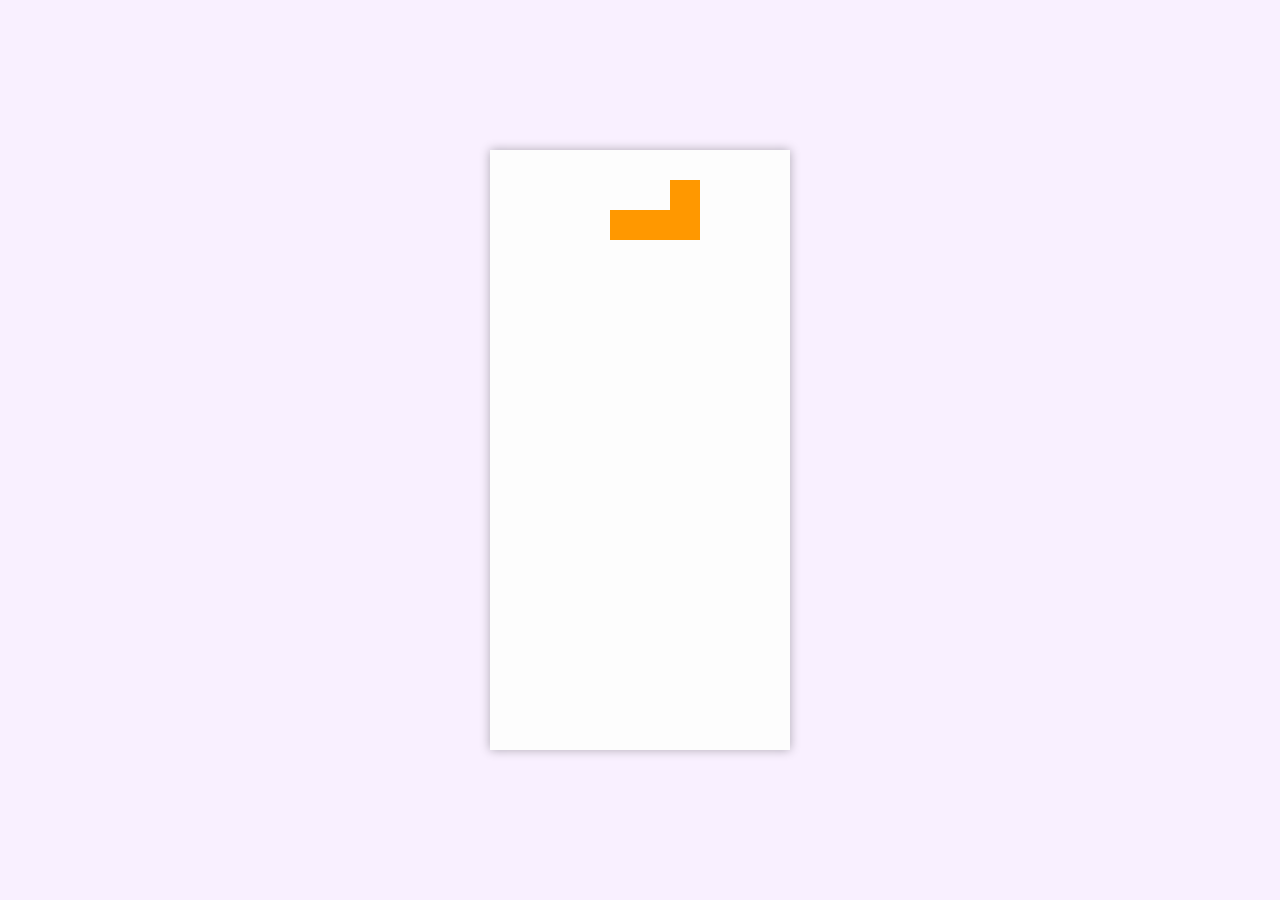
==== anime_tetris/index.html @ 256a6bd7 "Add initial anime Tetris web code" ====
<!DOCTYPE html>
<html lang="ru">
<head>
    <meta charset="UTF-8">
    <meta name="viewport" content="width=device-width, initial-scale=1.0">
    <title>Anime Tetris</title>
    <link rel="stylesheet" href="style.css">
</head>
<body>
    <canvas id="gameCanvas"></canvas>
    <script src="main.js"></script>
</body>
</html>
---- anime_tetris/style.css ----
body {
    margin: 0;
    padding: 0;
    display: flex;
    justify-content: center;
    align-items: center;
    height: 100vh;
    background-color: #f9f0ff;
    font-family: "Segoe UI", Tahoma, Geneva, Verdana, sans-serif;
}

#gameCanvas {
    background-color: #fdfdfd;
    box-shadow: 0 0 10px rgba(0,0,0,0.3);
}
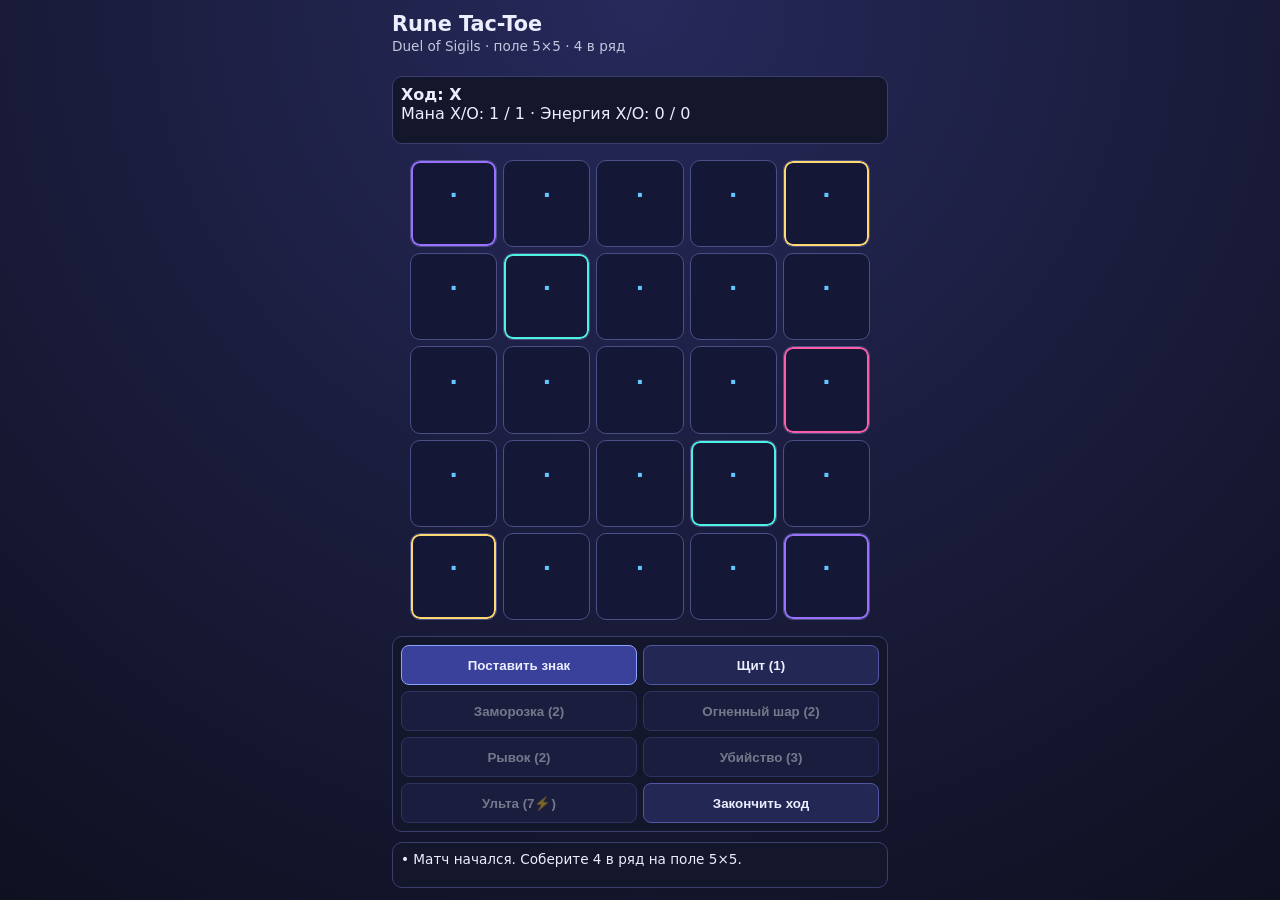
==== commit 7776389f: "Implement Rune Tac-Toe mobile tactical web prototype" ====
--- a/anime_tetris/index.html
+++ b/anime_tetris/index.html
@@ -2,12 +2,36 @@
 <html lang="ru">
 <head>
     <meta charset="UTF-8">
-    <meta name="viewport" content="width=device-width, initial-scale=1.0">
-    <title>Anime Tetris</title>
+    <meta name="viewport" content="width=device-width, initial-scale=1.0, viewport-fit=cover">
+    <title>Rune Tac-Toe: Duel of Sigils</title>
     <link rel="stylesheet" href="style.css">
 </head>
 <body>
-    <canvas id="gameCanvas"></canvas>
+    <main class="app">
+        <header class="topbar">
+            <h1>Rune Tac-Toe</h1>
+            <p>Duel of Sigils · поле 5×5 · 4 в ряд</p>
+        </header>
+
+        <section class="hud" id="hud"></section>
+
+        <section class="board-wrap">
+            <div id="board" class="board" aria-label="Игровое поле"></div>
+        </section>
+
+        <section class="controls">
+            <button data-action="place">Поставить знак</button>
+            <button data-action="shield">Щит (1)</button>
+            <button data-action="freeze">Заморозка (2)</button>
+            <button data-action="burn">Огненный шар (2)</button>
+            <button data-action="dash">Рывок (2)</button>
+            <button data-action="assassinate">Убийство (3)</button>
+            <button data-action="ultimate">Ульта (7⚡)</button>
+            <button data-action="end">Закончить ход</button>
+        </section>
+
+        <section class="log" id="log"></section>
+    </main>
     <script src="main.js"></script>
 </body>
 </html>
--- a/anime_tetris/style.css
+++ b/anime_tetris/style.css
@@ -1,15 +1,92 @@
+:root {
+    color-scheme: dark;
+    --bg: #0f1020;
+    --panel: #1a1c35;
+    --accent: #ff8a3d;
+    --ice: #52b8ff;
+    --light: #7ef6b7;
+    --text: #eceeff;
+}
+
+* { box-sizing: border-box; }
+
 body {
     margin: 0;
-    padding: 0;
-    display: flex;
-    justify-content: center;
-    align-items: center;
-    height: 100vh;
-    background-color: #f9f0ff;
-    font-family: "Segoe UI", Tahoma, Geneva, Verdana, sans-serif;
+    background: radial-gradient(circle at top, #26295a, var(--bg));
+    color: var(--text);
+    font-family: system-ui, -apple-system, Segoe UI, Roboto, sans-serif;
 }
 
-#gameCanvas {
-    background-color: #fdfdfd;
-    box-shadow: 0 0 10px rgba(0,0,0,0.3);
+.app {
+    max-width: 520px;
+    margin: 0 auto;
+    min-height: 100dvh;
+    padding: 12px;
+    display: grid;
+    gap: 10px;
 }
+
+.topbar h1 { margin: 0; font-size: 1.3rem; }
+.topbar p { margin: 2px 0 0; opacity: 0.8; font-size: 0.85rem; }
+
+.hud, .controls, .log {
+    background: color-mix(in oklab, var(--panel), black 12%);
+    border: 1px solid #3a3f70;
+    border-radius: 10px;
+    padding: 8px;
+}
+
+.board-wrap { display: grid; place-items: center; }
+
+.board {
+    width: min(92vw, 460px);
+    aspect-ratio: 1;
+    display: grid;
+    grid-template-columns: repeat(5, 1fr);
+    gap: 6px;
+}
+
+.cell {
+    border: 1px solid #4a4f85;
+    border-radius: 10px;
+    background: #141736;
+    display: grid;
+    place-items: center;
+    font-size: clamp(18px, 4vw, 28px);
+    user-select: none;
+    min-height: 56px;
+}
+
+.cell.mana { box-shadow: inset 0 0 0 2px #9970ff; }
+.cell.sanctuary { box-shadow: inset 0 0 0 2px #ffd96f; }
+.cell.portal { box-shadow: inset 0 0 0 2px #4bf3e0; }
+.cell.cursed { box-shadow: inset 0 0 0 2px #ff5ca8; }
+.cell.selected { outline: 2px solid #fff; }
+.cell.blocked { opacity: 0.45; }
+
+.mark-x { color: #ff8a3d; }
+.mark-o { color: #62c7ff; }
+
+.controls {
+    display: grid;
+    grid-template-columns: repeat(2, 1fr);
+    gap: 6px;
+}
+
+button {
+    border: 1px solid #5056a2;
+    border-radius: 8px;
+    background: #232754;
+    color: var(--text);
+    padding: 10px 8px;
+    font-weight: 600;
+}
+
+button.active { background: #39419b; border-color: #89a3ff; }
+button:disabled { opacity: 0.45; }
+
+.log {
+    max-height: 150px;
+    overflow: auto;
+    font-size: 0.85rem;
+}
